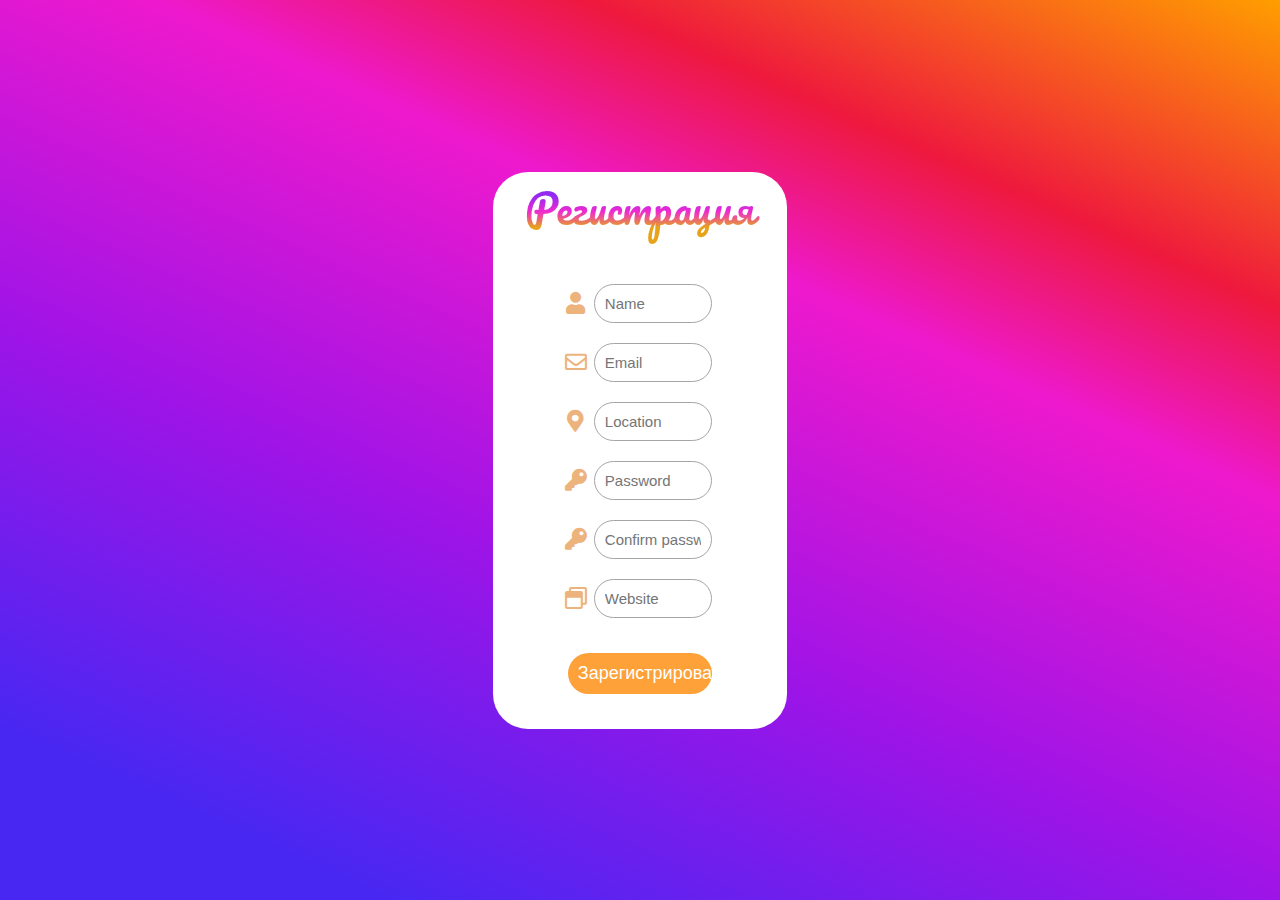
==== index.html @ bd66dd40 "Rename registr.html to index.html" ====
<!DOCTYPE html>
<html lang="en">
<head>
    <meta charset="UTF-8">
    <link href="https://use.fontawesome.com/releases/v5.0.8/css/all.css" rel="stylesheet">
    <link href="https://fonts.googleapis.com/css?family=Pacifico&amp;display=swap" rel="stylesheet">
    <link rel="stylesheet" href="registr.css">
    <meta name="viewport" content="width=device-width, initial-scale=1.0">
    <meta http-equiv="X-UA-Compatible" content="ie=edge">
    <link rel="shortcut icon" href="36b3ee2d91ed.ico" type="image/x-icon">
    <title>Instagram</title>
</head>
<body>
    <form class="registration">
        <p class="title">Регистрация</p>
        <div class="input4"><i class="fas fa-user"></i><input type="text" placeholder="Name"></div>
        <div class="input4"><i class="far fa-envelope"></i><input type="email" placeholder="Email"></div>
        <div class="input4"><i class="fas fa-map-marker-alt"></i><input type="text" placeholder="Location"></div>
        <div class="input4"><i class="fas fa-key"></i><input type="password" placeholder="Password"></div>
        <div class="input4"><i class="fas fa-key"></i><input type="password" placeholder="Confirm password"></div>
        <div class="input4"><i class="far fa-window-restore"></i><input type="text" placeholder="Website"></div>
        <div class="input4"><input class="qwer" type="submit" value="Зарегистрироваться в Instagram"></div>
    </form>
</body>
</html>
---- registr.css ----
*{
    margin: 0px;
    padding: 0px;
    box-sizing: border-box;
}

body{
    /*background: rgb(0,219,255);
    background: linear-gradient(180deg, rgba(0,219,255,0.9920343137254902) 48%, rgba(0,255,174,0.9948354341736695) 100%);
    */
    background: rgb(73,39,242);
background: linear-gradient(24deg, rgba(73,39,242,1) 12%, rgba(158,20,231,1) 39%, rgba(238,25,205,1) 66%, rgba(238,25,61,1) 79%, rgba(255,158,0,1) 100%);  height: 100vh;
    display: flex;
    justify-content: center;
    align-items: center; 
}
.registration {
    background-color: white;
    width: 23%;
    border-radius: 35px;
}
.title {
    background: linear-gradient(180deg, rgba(139,25,238,0.9248074229691877) 33%, rgba(238,25,205,0.9248074229691877) 55%, rgba(228,154,3,0.9108018207282913) 77%);
    -webkit-background-clip: text;
    -webkit-text-fill-color: transparent;
    font-size: 3.2vw;
    font-family: Pacifico, cursive;
    text-align: center;
    margin-bottom: 8%;
    margin-bottom: 40px;
}
.input4 {
    display: flex;
    justify-content: space-between;
    padding: 0 75px;
    margin: 20px auto; 
    width: 100%;
}
.input4 input{
    width: 100%;
    padding: 10px;
    font-size: 15px;
    border-radius: 20px;
    border: 1px rgb(165, 165, 165) solid;
    outline: none;
}
.fas, .far{
    width: 16px;
    font-size: 22px;
    display: flex;
    justify-content: center;
    align-items: center;
    margin-right: 10px;
    text-transform: uppercase;
    color: rgba(231, 150, 74, 0.719);    
}
.input4 input[type=submit] {
    background-color: rgba(253, 151, 34, 0.9);
    border: none;
    color: white;
    font-size: 18px;
    padding: 10px;
    border-radius: 25px !important;
}
.input4 input[type=submit]:hover {
    background-color: rgba(253, 151, 34, 1);
    cursor: pointer;
}
.registration .input4:last-child {
    margin: 35px 0px;
}
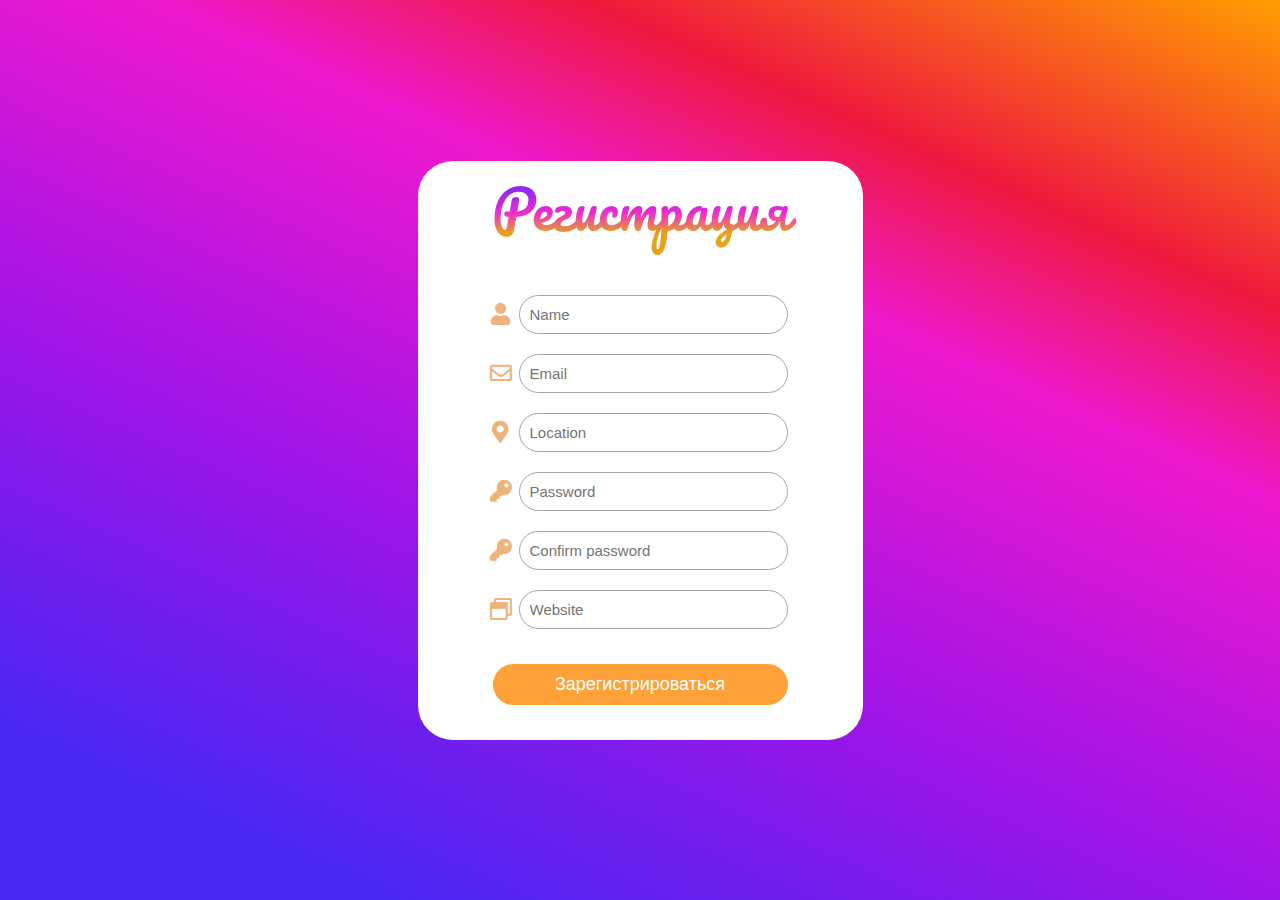
==== commit cc55d4fc: "Add files via upload" ====
--- a/index.html
+++ b/index.html
@@ -19,7 +19,7 @@
         <div class="input4"><i class="fas fa-key"></i><input type="password" placeholder="Password"></div>
         <div class="input4"><i class="fas fa-key"></i><input type="password" placeholder="Confirm password"></div>
         <div class="input4"><i class="far fa-window-restore"></i><input type="text" placeholder="Website"></div>
-        <div class="input4"><input class="qwer" type="submit" value="Зарегистрироваться в Instagram"></div>
+        <div class="input4"><input class="qwer" type="submit" value="Зарегистрироваться"></div>
     </form>
 </body>
-</html>
+</html>--- a/registr.css
+++ b/registr.css
@@ -16,14 +16,15 @@
 }
 .registration {
     background-color: white;
-    width: 23%;
+    max-width: 445px;
+    width: 100%;
     border-radius: 35px;
 }
 .title {
     background: linear-gradient(180deg, rgba(139,25,238,0.9248074229691877) 33%, rgba(238,25,205,0.9248074229691877) 55%, rgba(228,154,3,0.9108018207282913) 77%);
     -webkit-background-clip: text;
     -webkit-text-fill-color: transparent;
-    font-size: 3.2vw;
+    font-size: 6vh;
     font-family: Pacifico, cursive;
     text-align: center;
     margin-bottom: 8%;
